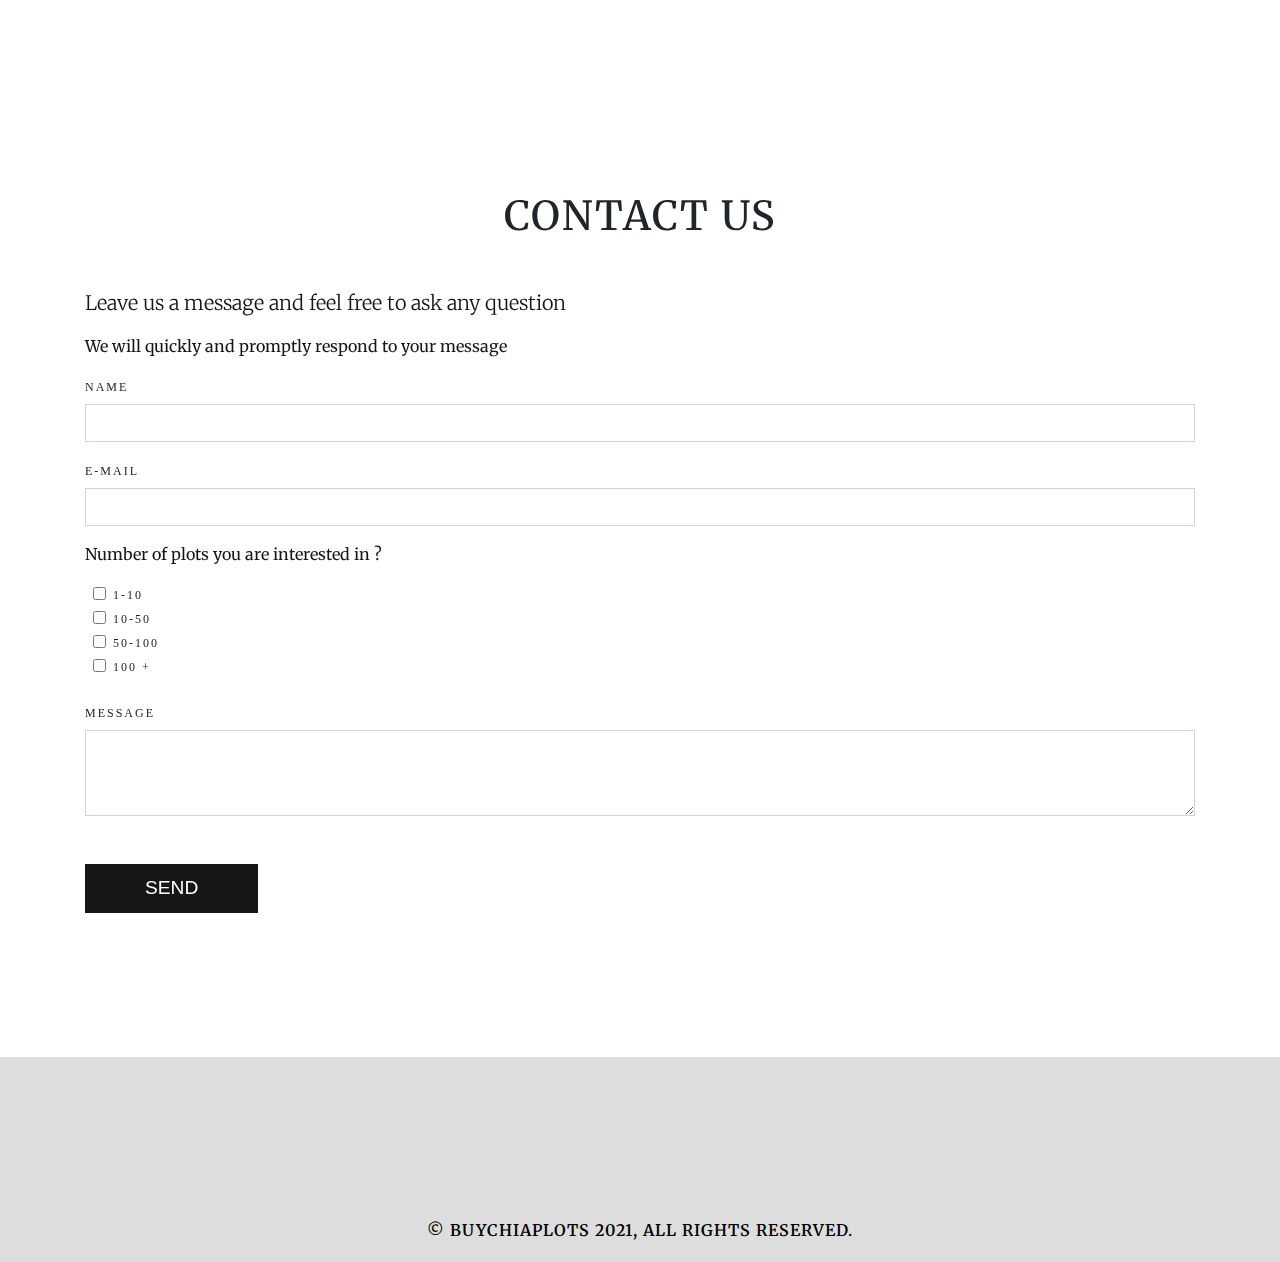
==== contact.html @ 9d0f6e6d "last" ====
<!DOCTYPE html>
<html lang="en">
  <head>
    <!-- METAS -->
    <meta charset="UTF-8" />
    <meta http-equiv="X-UA-Compatible" content="IE=edge" />
    <meta name="viewport" content="width=device-width, initial-scale=1.0" />
    <meta
      name="description"
      content="Contact Page, Chia network plots for sale with quotes"
    />
    <meta property="og:type" content="website" />
    <meta property="og:url" content="www.chiabuyplots.com/contact.html" />
    <meta
      property="og:title"
      content="Contact Page, Chia Network, website for getting  chia plots for farming on Chia Network for XCH coins"
    />
    <meta
      name="twitter:title"
      content="Contact Page, Buy Chia Plots, website for buying  chia plots for farming on Chia Network, 
      for XCH coins"
    />
    <meta
      property="og:description"
      content="Contact Page, Chia buy plots, website for users that want to aquire more plots to farm on Chia Network, for XCH coins"
    />
    <meta
      name="twitter:description"
      content="Contact Page, Buy Chia Plots, website for buying  chia plots for farming on Chia Network, 
      for XCH coins"
    />

    <!-- FONT -->
    <link
      href="https://fonts.googleapis.com/css?family=Playfair+Display&display=swap"
      rel="stylesheet"
    />

    <!-- FA -->
    <link
      rel="stylesheet"
      href="https://cdnjs.cloudflare.com/ajax/libs/font-awesome/5.14.0/css/all.min.css"
      integrity="sha512-1PKOgIY59xJ8Co8+NE6FZ+LOAZKjy+KY8iq0G4B3CyeY6wYHN3yt9PW0XpSriVlkMXe40PTKnXrLnZ9+fkDaog=="
      crossorigin="anonymous"
    />
    <link rel="stylesheet" href="/style.css" />
    <link
      rel="stylesheet"
      href="https://maxcdn.bootstrapcdn.com/bootstrap/4.0.0/css/bootstrap.min.css"
      integrity="sha384-Gn5384xqQ1aoWXA+058RXPxPg6fy4IWvTNh0E263XmFcJlSAwiGgFAW/dAiS6JXm"
      crossorigin="anonymous"
    />
    <link rel="stylesheet" href="https://unpkg.com/aos@next/dist/aos.css" />
    <title>Contact, Chia Buy Plots</title>
  </head>
  <body>
    <div class="container-fluid topz">
      <button class="navi-btn openz-btn">
        <i class="fas fa-bars"></i>
      </button>
    </div>
    <div class="container-fluid topc">
      <div class="text-center"></div>
    </div>

    <!-- HERO -->
    <div class="jumbo contacts" data-aos="fade-up">
      <div class="text-center">
        <br />
        <br />
        <br />
        <br />
        <br />
        <br />
        <br />
        <br />
        <h1>CONTACT US</h1>
      </div>
    </div>

    <!-- END HERO -->

    <!-- NAV -->
    <!-- black -->
    <div class="navi navi-black">
      <!-- green -->
      <div class="navi navi-green">
        <!-- White putt content here -->
        <div class="navi navi-white">
          <button class="navi-btn close-btn">
            <i class="fas fa-times"></i>
          </button>
          <img src="/img/logo2.png" alt="" class="logoz" />
          <!-- Menu -->
          <ul class="listz">
            <li>
              <a href="./index.html" alt="website for getting more chia plots"
                >Home</a
              >
            </li>
            <li>
              <a
                href="./contact.html"
                alt="contact page for www.chiabuyplots.com for getting more chia plots"
                >Contact</a
              >
            </li>
          </ul>
          <div class="row">
            <div class="text-center">
              <a
                class=""
                href="https://www.instagram.com/buychiaplots/"
                alt="instagram link"
                target="_blank"
                ><i class="fab fa-instagram-square"></i
              ></a>
              <a
                class=""
                href="https://www.facebook.com/LettieChia"
                alt="facebook link"
                target="_blank"
                ><i class="fab fa-facebook-square"></i
              ></a>
            </div>
          </div>
        </div>
      </div>
    </div>
    <!-- END NAV -->

    <!-- SECTION INFO -->
    <div class="container-fluid">
      <div class="container content my-5" data-aos="fade-up">
        <p class="lead">Leave us a message and feel free to ask any question</p>
        <p class="">We will quickly and promptly respond to your message</p>

        <form action="https://formspree.io/f/xnqlpaol" method="POST">
          <div class="form-group">
            <label data-aos="fade-up">Name</label>
            <input type="text" class="form-control" data-aos="fade-up" />
          </div>

          <div class="form-group">
            <label data-aos="fade-up">E-mail</label>
            <input
              type="email"
              name="_replyto"
              class="form-control"
              data-aos="fade-up"
            />
          </div>
          <p class="">Number of plots you are interested in ?</p>
          <div class="form-group ml-2">
            <div class="form-check">
              <input
                class="form-check-input"
                type="checkbox"
                name="q5check_1"
                id="q5check_1"
                value="1-10"
              />
              <label class="form-check-label" for="q5check_2"> 1-10 </label>
            </div>
            <div class="form-check">
              <input
                class="form-check-input"
                type="checkbox"
                name="q5check_2"
                id="q5check_2"
                value="10-50"
              />
              <label class="form-check-label" for="q5check_1"> 10-50 </label>
            </div>
            <div class="form-check">
              <input
                class="form-check-input"
                type="checkbox"
                name="q5check_3"
                id="q5check_3"
                value="50-100"
              />
              <label class="form-check-label" for="q5check_3"> 50-100 </label>
            </div>
            <div class="form-check">
              <input
                class="form-check-input"
                type="checkbox"
                name="q5check_4"
                id="q5check_4"
                value="100+"
              />
              <label for="q5check_4"> 100 + </label>
            </div>
          </div>

          <div class="form-group">
            <label data-aos="fade-up">Message</label>
            <textarea
              rows="3"
              class="form-control"
              data-aos="fade-up"
              name="message"
            ></textarea>
          </div>
          <div class="my-5"><button type="sumbit">SEND</button></div>
        </form>
      </div>
    </div>

    <!-- FOOTER -->
    <br />
    <br />
    <br />
    <br />

    <footer>
      <div class="container">
        <div class="text-center p-5">
          <div class="row justify-content-md-center">
            <a
              href="https://www.instagram.com/buychiaplots/"
              class="p-2"
              alt="instagram link"
              ><i class="fab fa-instagram-square"></i
            ></a>
            <a
              class="p-2"
              href="https://www.facebook.com/LettieChia"
              alt="facebook link"
              ><i class="fab fa-facebook-square"></i
            ></a>
          </div>
        </div>
      </div>
      <div class="container-fluid">
        <p class="text-center">
          &copy; BUYCHIAPLOTS 2021, ALL RIGHTS RESERVED.
        </p>
      </div>
    </footer>
    <script src="https://unpkg.com/aos@next/dist/aos.js"></script>
    <script>
      AOS.init()
    </script>

    <script src="script.js"></script>
  </body>
</html>
---- style.css ----
@import url('https://fonts.googleapis.com/css2?family=Merriweather:ital,wght@0,300;0,400;0,700;0,900;1,300;1,400;1,700;1,900&display=swap');

* {
  margin: 0;
  padding: 0;
  box-sizing: border-box;
}

body {
  font-family: 'Merriweather', serif;
}

h1,
h2,
h3,
h4,
h5,
p {
  color: #fff;
  font-family: 'Merriweather', serif;
}
.container h2 {
  font-family: 'Merriweather', serif;
}

.text {
  text-transform: uppercase;
}
.logoz {
  text-align: center;
  width: 80px;
}

.navi-btn {
  border: none;
  background-color: transparent;
  cursor: pointer;
  font-size: 1.2rem;
}

.openz-btn {
  border: none;
  position: fixed;
  top: 15px;
  left: 15px;
}

/* NAVIGATION */

.navi {
  position: fixed;
  top: 0;
  left: 0;
  height: 100vh;
  transform: translateX(-100%);
  transition: transform 0.3s ease-in-out;
}

.navi.vidljivo {
  transform: translateX(0);
}

.navi-black {
  background-color: rgb(34, 31, 31);
  width: 60%;
  max-width: 480px;
  min-width: 320px;
}

.navi-green {
  background-color: rgb(21, 177, 47);
  width: 95%;
}

.navi-white {
  background-color: #fff;
  width: 95%;
  padding: 40px;
  position: relative;
}
.navi-white .close-btn {
  position: absolute;
  top: 1px;
  right: 1px;
  opacity: 0.5;
}

.listz {
  list-style-type: none;
  padding: 0;
}
.listz li {
  margin: 20px 0;
}

.listz li a {
  text-decoration: none;
  color: rgb(34, 31, 31);
  font-size: 14px;
  text-transform: uppercase;
}
.listz ul {
  list-style-type: none;
  padding-left: 20px;
}

/* ANIMATION */

.navi-black {
  transition-delay: 0.4s;
}
.navi-black.vidljivo {
  transition-delay: 0s;
}

.navi-green {
  transition-delay: 0.2s;
}

.navi-green.vidljivo {
  transition-delay: 0.2s;
}

.navi-white {
  transition-delay: 0s;
}
.navi-white.vidljivo {
  z-index: 10;
  transition-delay: 0.4s;
}

/* HERO */
.left {
}
.main-cont h1 {
  letter-spacing: 4px;
}

.main-cont p {
  font-size: 1.4rem;
  font-weight: 400;
  font-family: 'Merriweather', serif;
}

.topz {
  z-index: 10;
}

section {
  z-index: 1;
}
.navi {
  z-index: 10;
}

.row h1,
h3,
h2,
h5,
p {
  color: #161616;
  font-family: 'Merriweather', serif;
}
.container-fluid {
}
.container-fluid h1,
h2,
h3,
h4,
h5,
h6,
p {
  color: #161616;
  font-family: 'Merriweather', serif;
}

.text-center h3 {
  color: #161616;
  font-family: 'Merriweather', serif;
}

.lead {
  font-size: 1.2rem;
}

.fas.fa-bars {
  color: #161616;
}
footer {
  min-height: 200px;
  background-color: rgb(221, 221, 221);
}
.navi-btn.openz-btn {
  z-index: 10;
}

@media (max-width: 600px) {
  #hero-title {
    font-size: 18px;
    text-transform: uppercase;
  }
  .img-flid {
    padding: 20px;
  }
  .main-cont h2 {
    font-size: 24px;
  }
  .main-cont p {
    padding: 10px;
  }
}

/* CONTACT PAGE */
form label,
textarea {
  font-family: 'Larsseit';
  font-size: 12px;
  text-transform: uppercase;
  letter-spacing: 2px;
}

.form-control {
  box-shadow: none !important;
}

form input,
textarea {
  border-radius: 0% !important;
}

form input:focus,
textarea:focus {
  outline: none !important;
  border: 2px solid #000 !important;
}
form button {
  background-color: #161616;
  color: #fff;
  font-size: 1.2rem;
  padding: 10px 60px;
  border: none;
}
.jumbo h1 {
  font-family: 'Merriweather', serif;
}

.jumbotron {
  background: linear-gradient(180deg, rgba(0, 0, 0, 0.2), rgba(0, 0, 0, 0.4)),
    url(/img/brazil.webp);
  background-size: cover;
}
.jumbotron p {
  color: #fff;
  text-shadow: 2px 2px 3px rgba(0, 0, 0, 1);
}

footer i {
  color: #161616;
  font-size: 33px;
  padding: 40px;
}

footer p {
  color: #000;
  font-weight: 600;
  letter-spacing: 1px;
  margin-bottom: 0;
  padding-bottom: 20px;
}
.navi i {
  margin: 100px 0 0 0;
  color: #535353;
  font-size: 24px;
  padding: 40px;
  margin-left: 2rem;
}
.container-fluid {
  margin: 0;
  padding: 0;
}

@media (max-width: 600px) {
  .navi i {
    padding: 20px;
    margin: 20px;
  }
  .card {
    margin-left: 20px;
    box-shadow: 2px 2px 10px rgba(0, 0, 0, 0.5);
    width: 18rem;
  }
}
.close-btn:focus {
  outline: none;
}
.openz-btn:focus {
  outline: none;
}

/* card */

.card {
  width: 22rem;
  border: none;
  box-shadow: 10px 10px 30px rgba(0, 0, 0, 0.5);
}

.dpart {
  padding: 3rem 0;
  background-color: slategrey;
}
.card {
  font-family: 'Merriweather', serif;
}

.card h2 {
  font-family: Arial, Helvetica, sans-serif;
}

.green-link {
  font-family: 'Merriweather', serif;
  text-decoration: none;
  color: green;
  font-size: 1.2rem;
  margin: 50px 0;
  transition: all 0.4s ease-in-out;
}
.green-link:hover {
  color: rgba(122, 87, 10, 0.9);
  text-decoration: none;
}
.listz li a {
  font-family: 'Merriweather', serif;
  font-size: 22px;
  color: #666666;
}
#logo-main {
  padding: 20px;
  width: 120px;
}
.contacts h1 {
  letter-spacing: 2px;
}
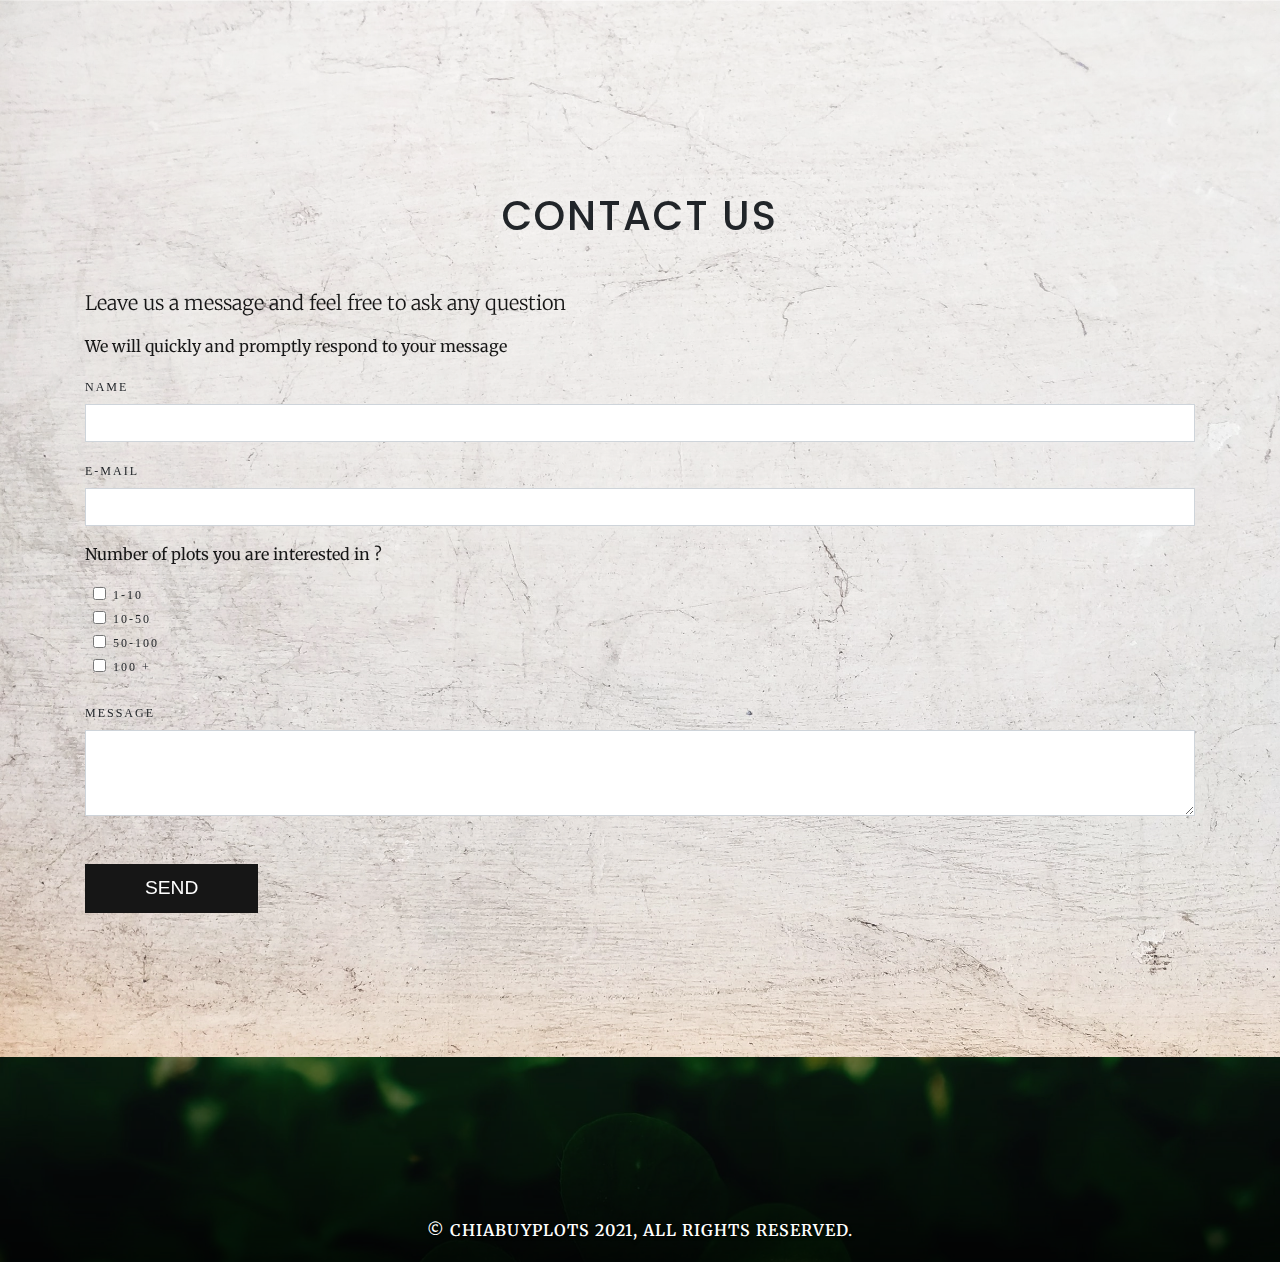
==== commit cc76745d: "I hope" ====
--- a/contact.html
+++ b/contact.html
@@ -1,6 +1,21 @@
 <!DOCTYPE html>
 <html lang="en">
   <head>
+    <head>
+      <!-- Global site tag (gtag.js) - Google Analytics -->
+      <script
+        async
+        src="https://www.googletagmanager.com/gtag/js?id=G-4QS6Z4R3V3"
+      ></script>
+      <script>
+        window.dataLayer = window.dataLayer || []
+        function gtag() {
+          dataLayer.push(arguments)
+        }
+        gtag('js', new Date())
+  
+        gtag('config', 'G-4QS6Z4R3V3')
+      </script>
     <!-- METAS -->
     <meta charset="UTF-8" />
     <meta http-equiv="X-UA-Compatible" content="IE=edge" />
@@ -54,6 +69,16 @@
     <title>Contact, Chia Buy Plots</title>
   </head>
   <body>
+    <!-- Google Tag Manager (noscript) -->
+    <noscript
+      ><iframe
+        src="https://www.googletagmanager.com/ns.html?id=GTM-PSJRQSV"
+        height="0"
+        width="0"
+        style="display: none; visibility: hidden"
+      ></iframe
+    ></noscript>
+    <!-- End Google Tag Manager (noscript) -->
     <div class="container-fluid topz">
       <button class="navi-btn openz-btn">
         <i class="fas fa-bars"></i>
@@ -235,7 +260,7 @@
       </div>
       <div class="container-fluid">
         <p class="text-center">
-          &copy; BUYCHIAPLOTS 2021, ALL RIGHTS RESERVED.
+          &copy; CHIABUYPLOTS 2021, ALL RIGHTS RESERVED.
         </p>
       </div>
     </footer>
--- a/style.css
+++ b/style.css
@@ -1,5 +1,5 @@
 @import url('https://fonts.googleapis.com/css2?family=Merriweather:ital,wght@0,300;0,400;0,700;0,900;1,300;1,400;1,700;1,900&display=swap');
-
+@import url('https://fonts.googleapis.com/css2?family=Poppins:ital,wght@0,100;0,200;0,300;0,400;0,500;0,600;0,700;1,300;1,400&display=swap');
 * {
   margin: 0;
   padding: 0;
@@ -131,15 +131,6 @@
 
 /* HERO */
 .left {
-}
-.main-cont h1 {
-  letter-spacing: 4px;
-}
-
-.main-cont p {
-  font-size: 1.4rem;
-  font-weight: 400;
-  font-family: 'Merriweather', serif;
 }
 
 .topz {
@@ -249,23 +240,40 @@
     url(/img/brazil.webp);
   background-size: cover;
 }
+
+/* EDITS */
+body {
+  background: linear-gradient(
+      180deg,
+      rgba(255, 255, 255, 0.5),
+      rgba(255, 255, 255, 0.1)
+    ),
+    url(/img/bharath.webp);
+  background-size: cover;
+  background-repeat: no-repeat;
+}
 .jumbotron p {
   color: #fff;
   text-shadow: 2px 2px 3px rgba(0, 0, 0, 1);
 }
-
+footer {
+  background: linear-gradient(180deg, rgba(0, 0, 0, 0.3), rgba(0, 0, 0, 0.8)),
+    url(/img/brazil.webp);
+  background-size: cover;
+}
 footer i {
-  color: #161616;
+  color: #fff;
   font-size: 33px;
   padding: 40px;
 }
 
 footer p {
-  color: #000;
+  color: #fff;
   font-weight: 600;
   letter-spacing: 1px;
   margin-bottom: 0;
   padding-bottom: 20px;
+  text-shadow: 1px 2px 3px rgba(0, 0, 0, 0.7);
 }
 .navi i {
   margin: 100px 0 0 0;
@@ -279,17 +287,6 @@
   padding: 0;
 }
 
-@media (max-width: 600px) {
-  .navi i {
-    padding: 20px;
-    margin: 20px;
-  }
-  .card {
-    margin-left: 20px;
-    box-shadow: 2px 2px 10px rgba(0, 0, 0, 0.5);
-    width: 18rem;
-  }
-}
 .close-btn:focus {
   outline: none;
 }
@@ -331,7 +328,7 @@
 }
 .listz li a {
   font-family: 'Merriweather', serif;
-  font-size: 22px;
+  font-size: 18px;
   color: #666666;
 }
 #logo-main {
@@ -339,5 +336,92 @@
   width: 120px;
 }
 .contacts h1 {
+  font-family: 'Poppins', sans-serif;
+
   letter-spacing: 2px;
 }
+.something {
+  clear: both;
+}
+.main-cont {
+  font-family: 'Poppins', sans-serif;
+  min-height: 80vh;
+}
+.main-cont h1 {
+  letter-spacing: 4px;
+  font-family: 'Poppins', sans-serif;
+}
+.main-cont h2 {
+  letter-spacing: 4px;
+  font-family: 'Poppins', sans-serif;
+  font-weight: 600;
+}
+
+.main-cont p {
+  font-size: 1.4rem;
+  font-weight: 400;
+  font-family: 'Poppins', sans-serif;
+}
+
+.top-logo {
+  position: absolute;
+  top: 60px;
+  left: 60px;
+  width: 145px;
+}
+.pushdown {
+  margin-top: 100px;
+}
+#compname {
+  text-shadow: 1px 3px 4px rgba(0, 0, 0, 0.7);
+  font-weight: 700;
+}
+
+@media (max-width: 600px) {
+  .navi i {
+    padding: 20px;
+    margin: 20px;
+  }
+  .card {
+    margin-left: 10px;
+    box-shadow: 2px 2px 10px rgba(0, 0, 0, 0.5);
+    width: 18rem;
+  }
+  .top-logo {
+    position: absolute;
+    top: 40px;
+    left: 150px;
+    width: 45px;
+  }
+  .pushdown {
+    margin-top: 30px;
+  }
+  .pushdown h1 {
+    font-size: 1.4rem;
+  }
+  #compname {
+    font-size: 3rem;
+  }
+}
+#compname > span:nth-child(1) {
+  color: #fff;
+}
+#compname > span:nth-child(2) {
+  color: orange;
+}
+#compname > span:nth-child(3) {
+  color: green;
+}
+@media (min-device-width: 768px) {
+  .top-logo {
+    position: absolute;
+    top: 90px;
+    left: 30px;
+    width: 69px;
+  }
+}
+@media (min-device-width: 1377px) {
+  .top-logo {
+    display: none;
+  }
+}
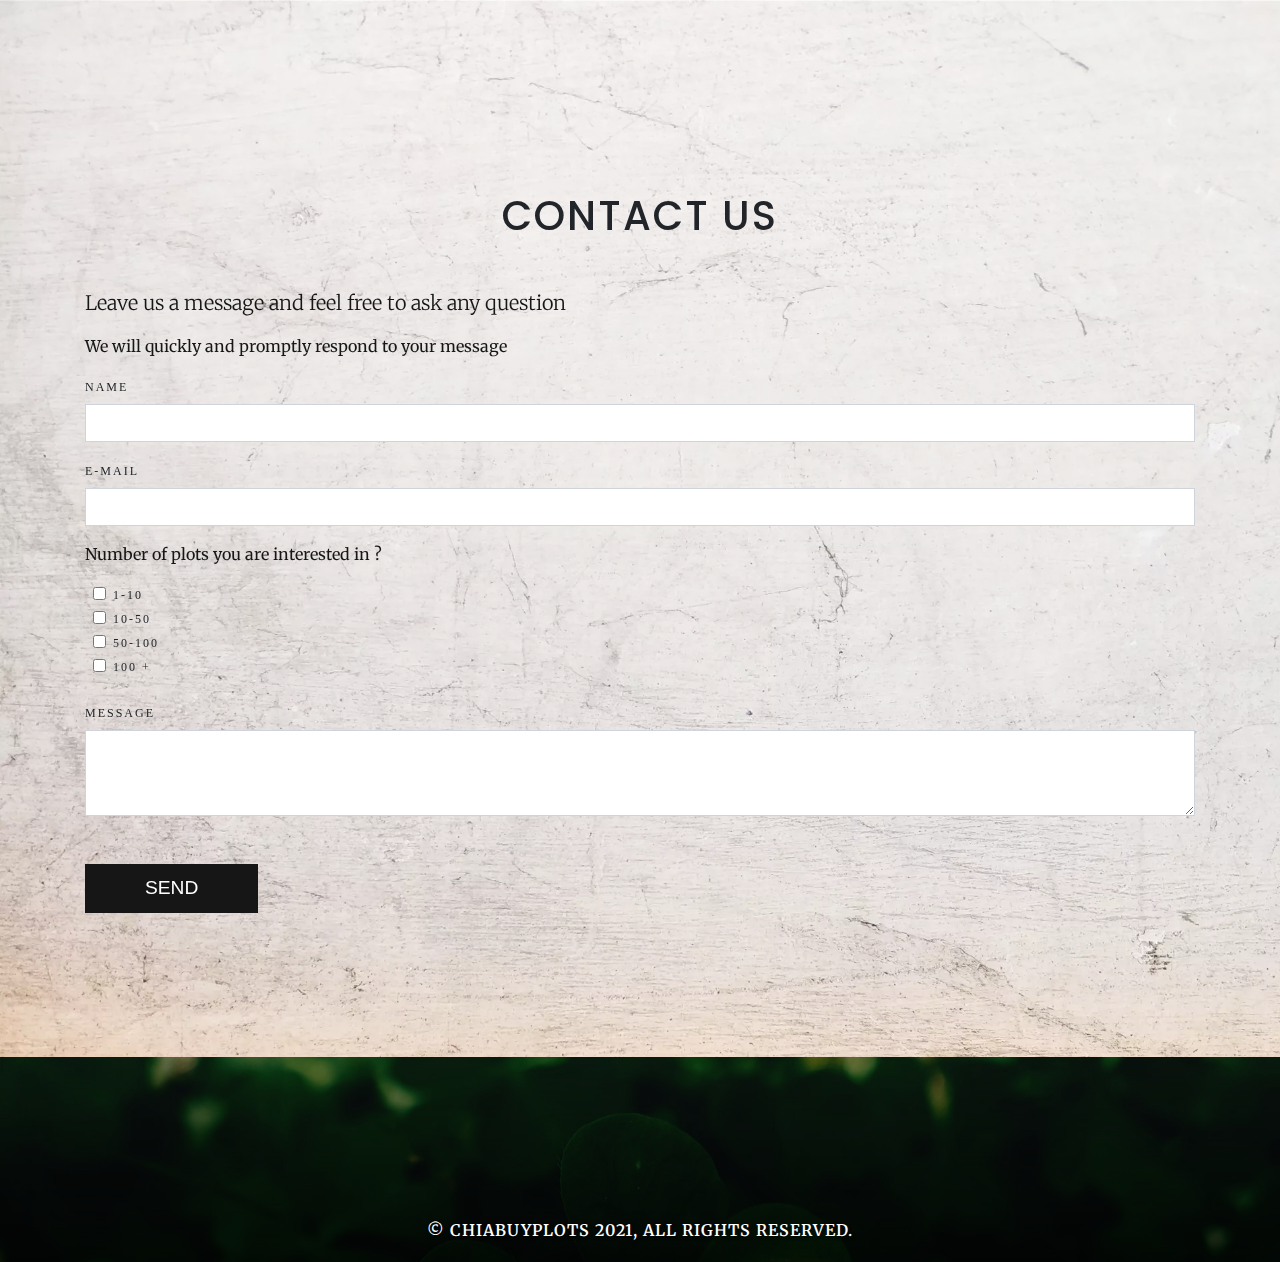
==== commit 57ca79bc: "prop meta" ====
--- a/contact.html
+++ b/contact.html
@@ -28,21 +28,19 @@
     <meta property="og:url" content="www.chiabuyplots.com/contact.html" />
     <meta
       property="og:title"
-      content="Contact Page, Chia Network, website for getting  chia plots for farming on Chia Network for XCH coins"
+      content="Chia Buy Plots, get more plots to farm on the chia network, and get your new XCH coins, today!"
     />
     <meta
       name="twitter:title"
-      content="Contact Page, Buy Chia Plots, website for buying  chia plots for farming on Chia Network, 
-      for XCH coins"
+      content="Chia Buy Plots, get more plots to farm on the chia network, and get your new XCH coins, today!"
     />
     <meta
       property="og:description"
-      content="Contact Page, Chia buy plots, website for users that want to aquire more plots to farm on Chia Network, for XCH coins"
+      content="Chia Buy Plots, get more plots to farm on the chia network, and get your new XCH coins, today!"
     />
     <meta
       name="twitter:description"
-      content="Contact Page, Buy Chia Plots, website for buying  chia plots for farming on Chia Network, 
-      for XCH coins"
+      content="Chia Buy Plots, get more plots to farm on the chia network, and get your new XCH coins, today!"
     />
 
     <!-- FONT -->
--- a/style.css
+++ b/style.css
@@ -340,6 +340,13 @@
 
   letter-spacing: 2px;
 }
+.top-logo {
+  position: absolute;
+  top: 60px;
+  left: 10px;
+  width: 125px;
+}
+
 .something {
   clear: both;
 }
@@ -363,14 +370,11 @@
   font-family: 'Poppins', sans-serif;
 }
 
-.top-logo {
-  position: absolute;
-  top: 60px;
-  left: 60px;
-  width: 145px;
-}
 .pushdown {
   margin-top: 100px;
+}
+.pushdown h1 {
+  color: #353535;
 }
 #compname {
   text-shadow: 1px 3px 4px rgba(0, 0, 0, 0.7);
@@ -420,8 +424,3 @@
     width: 69px;
   }
 }
-@media (min-device-width: 1377px) {
-  .top-logo {
-    display: none;
-  }
-}
